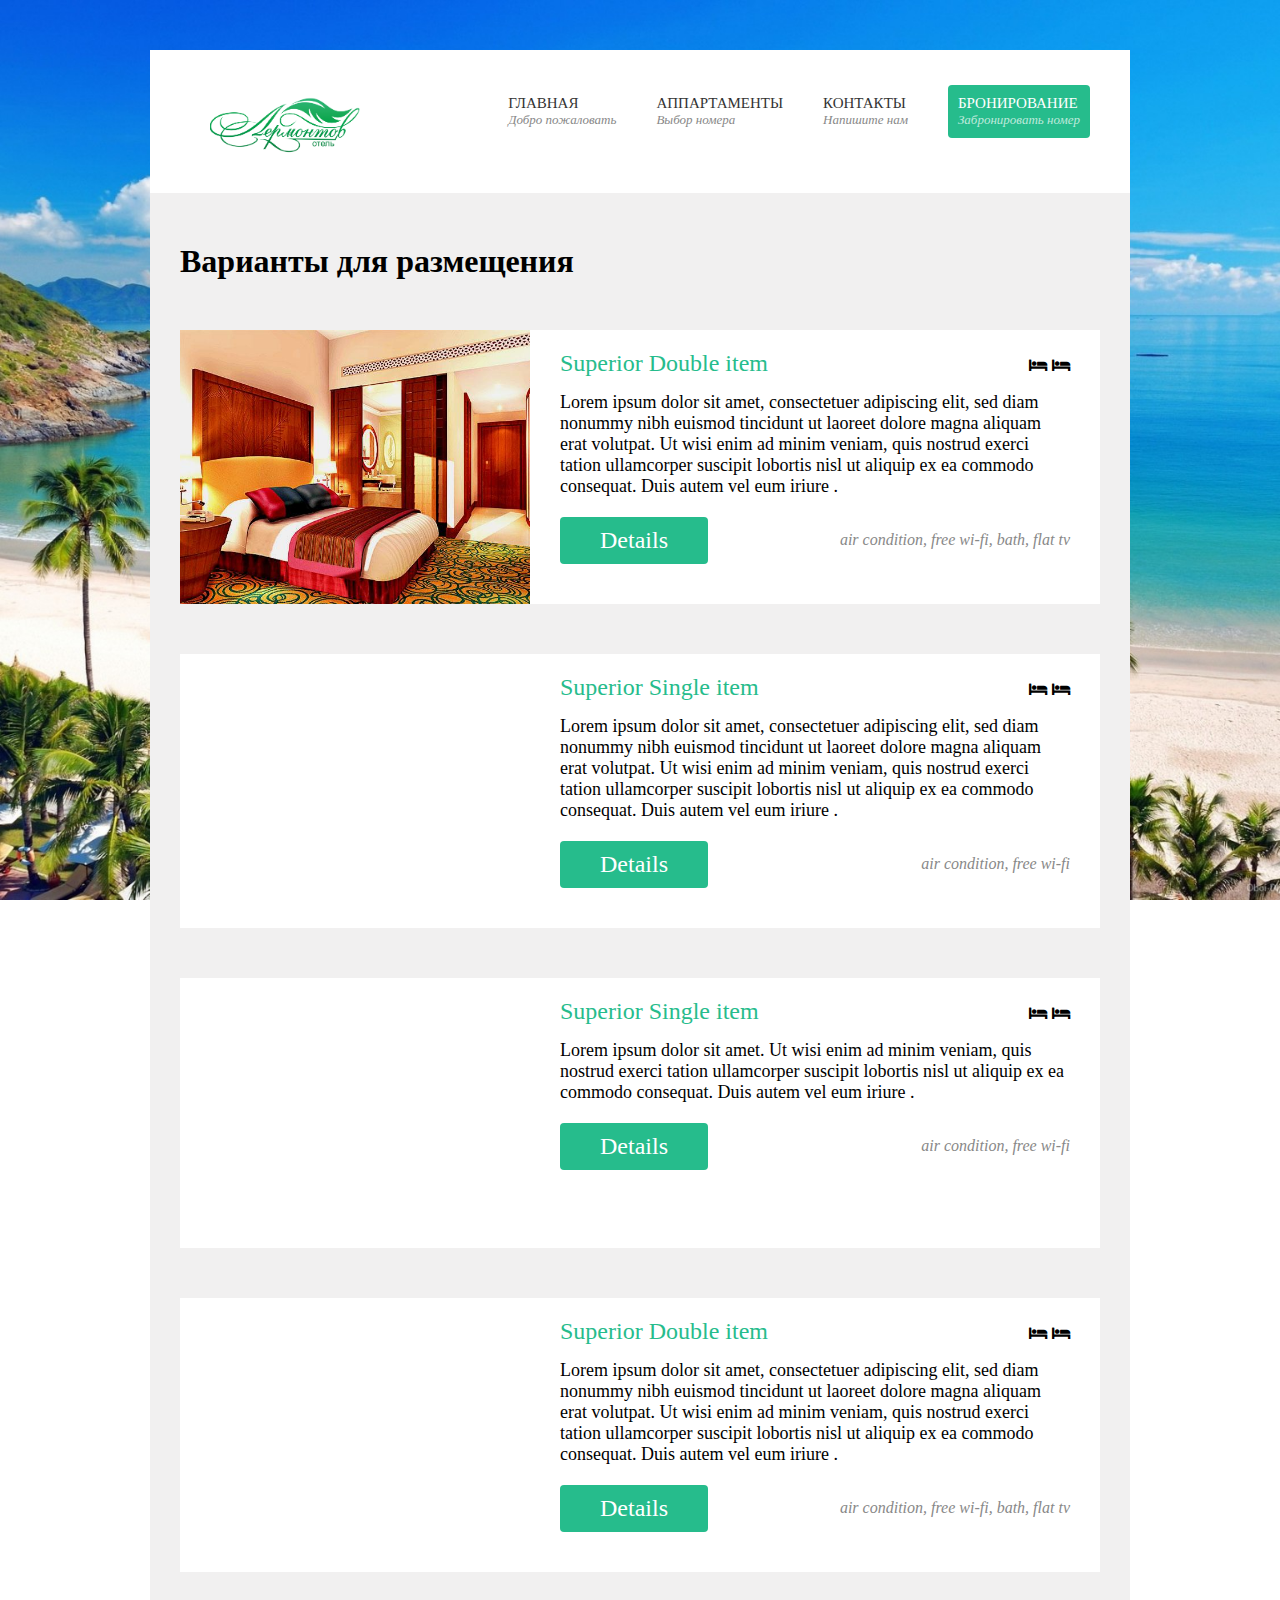
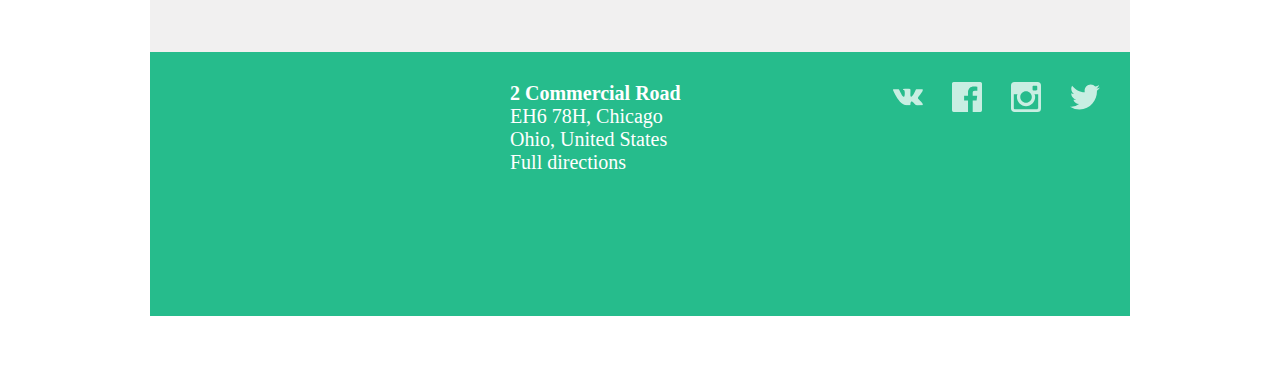
==== appartments.html @ 6ba347f4 "first commit" ====
<!DOCTYPE html>
<html lang="en">
  <head>
    <meta charset="UTF-8"/>
    <meta name="viewport" content="width=device-width, initial-scale=1.0"/>
    <meta http-equiv="X-UA-Compatible" content="ie=edge"/>
    <title>Размещение</title>
    <link rel="stylesheet" href="css/main.css"/>
    <link rel="stylesheet" href="libs/jquery-ui-1.12.1.custom/jquery-ui.min.css"/>
    <link rel="stylesheet" href="libs/jquery-ui-1.12.1.custom/jquery-ui.structure.css"/>
    <link rel="stylesheet" href="libs/jquery-ui-1.12.1.custom/jquery-ui.theme.css"/>
    <link rel="stylesheet" href="font-awesome-4.7.0/css/font-awesome.min.css"/>
  </head>
  <body>
    <div class="wrapper">
      <div class="section-header">
        <div class="logo"><a href="index.html"><img src="img/logo.png" alt="logo"/></a></div>
        <div class="navigation">
          <ul>
            <li><a href="index.html">Главная<span>Добро пожаловать</span></a></li>
            <li><a href="appartments.html">Аппартаменты<span>Выбор номера</span></a></li>
            <li><a href="contacts.html">Контакты<span>Напишите нам</span></a></li>
            <li class="reservation-btn custom-color-btn-back"><a href="#">Бронирование<span>Забронировать номер</span></a></li>
          </ul>
        </div>
      </div>
      <div class="section-content">
        <h1>Варианты для размещения</h1>
        <div class="appartment">
          <div class="appartment__img" style="background-image: url(img/rooms/room_01.jpg);"></div>
          <div class="appartment__desc">
            <div class="appartment__header">
              <div class="appartment__title">Superior Double item</div>
              <div class="appartment__beds">
                <div class="fa fa-bed"></div>
                <div class="fa fa-bed"></div>
              </div>
            </div>
            <div class="appartment__text">
              <p>Lorem ipsum dolor sit amet, consectetuer adipiscing elit, sed diam nonummy nibh euismod tincidunt ut laoreet dolore magna aliquam erat volutpat. Ut wisi enim ad minim veniam, quis nostrud exerci tation ullamcorper suscipit lobortis nisl ut aliquip ex ea commodo consequat. Duis autem vel eum iriure .</p>
            </div>
            <div class="appartment__footer"><a class="appartment__button button" href="appartment-page.html">Details</a>
              <div class="appartment__options">
                <div class="tag">air condition,</div>
                <div class="tag">free wi-fi,</div>
                <div class="tag">bath,</div>
                <div class="tag">flat tv</div>
              </div>
            </div>
          </div>
        </div>
        <div class="appartment">
          <div class="appartment__img" style="background-image: url(img/rooms/room_02.jpg);"></div>
          <div class="appartment__desc">
            <div class="appartment__header">
              <div class="appartment__title">Superior Single item</div>
              <div class="appartment__beds">
                <div class="fa fa-bed"></div>
                <div class="fa fa-bed"></div>
              </div>
            </div>
            <div class="appartment__text">
              <p>Lorem ipsum dolor sit amet, consectetuer adipiscing elit, sed diam nonummy nibh euismod tincidunt ut laoreet dolore magna aliquam erat volutpat. Ut wisi enim ad minim veniam, quis nostrud exerci tation ullamcorper suscipit lobortis nisl ut aliquip ex ea commodo consequat. Duis autem vel eum iriure .</p>
            </div>
            <div class="appartment__footer"><a class="appartment__button button" href="appartment-page.html">Details</a>
              <div class="appartment__options">
                <div class="tag">air condition,</div>
                <div class="tag">free wi-fi</div>
              </div>
            </div>
          </div>
        </div>
        <div class="appartment">
          <div class="appartment__img" style="background-image: url(img/rooms/room_03.jpg);"></div>
          <div class="appartment__desc">
            <div class="appartment__header">
              <div class="appartment__title">Superior Single item</div>
              <div class="appartment__beds">
                <div class="fa fa-bed"></div>
                <div class="fa fa-bed"></div>
              </div>
            </div>
            <div class="appartment__text">
              <p>Lorem ipsum dolor sit amet. Ut wisi enim ad minim veniam, quis nostrud exerci tation ullamcorper suscipit lobortis nisl ut aliquip ex ea commodo consequat. Duis autem vel eum iriure .</p>
            </div>
            <div class="appartment__footer"><a class="appartment__button button" href="appartment-page.html">Details</a>
              <div class="appartment__options">
                <div class="tag">air condition,</div>
                <div class="tag">free wi-fi</div>
              </div>
            </div>
          </div>
        </div>
        <div class="appartment">
          <div class="appartment__img" style="background-image: url(img/rooms/room_04.jpg);"></div>
          <div class="appartment__desc">
            <div class="appartment__header">
              <div class="appartment__title">Superior Double item</div>
              <div class="appartment__beds">
                <div class="fa fa-bed"></div>
                <div class="fa fa-bed"></div>
              </div>
            </div>
            <div class="appartment__text">
              <p>Lorem ipsum dolor sit amet, consectetuer adipiscing elit, sed diam nonummy nibh euismod tincidunt ut laoreet dolore magna aliquam erat volutpat. Ut wisi enim ad minim veniam, quis nostrud exerci tation ullamcorper suscipit lobortis nisl ut aliquip ex ea commodo consequat. Duis autem vel eum iriure .</p>
            </div>
            <div class="appartment__footer"><a class="appartment__button button" href="appartment-page.html">Details</a>
              <div class="appartment__options">
                <div class="tag">air condition,</div>
                <div class="tag">free wi-fi,</div>
                <div class="tag">bath,</div>
                <div class="tag">flat tv</div>
              </div>
            </div>
          </div>
        </div>
      </div>
      <div class="section-footer">
        <div class="map">
          <iframe src="https://www.google.com/maps/embed?pb=!1m18!1m12!1m3!1d5740.709414819223!2d115.1689508123794!3d-8.716764730321545!2m3!1f0!2f0!3f0!3m2!1i1024!2i768!4f13.1!3m3!1m2!1s0x2dd246becfdf3a21%3A0xc9b3a559671f273b!2sBounty+Hotel!5e0!3m2!1sru!2sru!4v1516788876021" width="300" height="200" frameborder="0" style="border:0;" allowfullscreen="allowfullscreen"></iframe>
        </div>
        <div class="address">
          <p><strong>2 Commercial Road <br></strong>EH6 78H, Chicago <br>
            Ohio, United States <br>
            Full directions
          </p>
        </div>
        <div class="footer__social"><a href="#" target="_blank">
            <svg class="icon-cocial">
              <use xlink:href="img/sprite.svg#vk"></use>
            </svg></a><a href="#" target="_blank">
            <svg class="icon-cocial">
              <use xlink:href="img/sprite.svg#fb"></use>
            </svg></a><a href="#" target="_blank">
            <svg class="icon-cocial">
              <use xlink:href="img/sprite.svg#inst"></use>
            </svg></a><a href="#" target="_blank">
            <svg class="icon-cocial">
              <use xlink:href="img/sprite.svg#twitter"></use>
            </svg></a></div>
      </div>
      <script src="libs/libs.min.js"></script>
      <script src="libs/jquery-ui-1.12.1.custom/jquery-ui.min.js"></script>
      <script src="js/main.js"></script>
    </div>
  </body>
</html>
---- css/main.css ----
.appartment {
  display: -webkit-box;
  display: -webkit-flex;
  display: -ms-flexbox;
  display: flex;
  background-color: #fff;
  margin-bottom: 1.875rem;
  margin-top: 3.125rem;
}
.appartment__img {
  min-width: 21.875rem;
  min-height: 16.875rem;
  background-repeat: no-repeat;
  background-position: center;
  -webkit-background-size: cover;
          background-size: cover;
}
.appartment__desc {
  padding: 1.25rem 1.875rem;
}
.appartment__header {
  display: -webkit-box;
  display: -webkit-flex;
  display: -ms-flexbox;
  display: flex;
  -webkit-box-pack: justify;
  -webkit-justify-content: space-between;
      -ms-flex-pack: justify;
          justify-content: space-between;
  -webkit-box-align: baseline;
  -webkit-align-items: baseline;
      -ms-flex-align: baseline;
          align-items: baseline;
  font-size: 1rem;
}
.appartment__title {
  color: #26bc8c;
  font-size: 1.5rem;
  font-weight: 400;
}
.appartment__beds {
  display: -webkit-box;
  display: -webkit-flex;
  display: -ms-flexbox;
  display: flex;
}
.fa-bed {
  margin-left: 0.3125rem;
}
.appartment__text {
  margin: 0.9375rem 0rem 0rem 0rem;
}
.appartment__text p {
  font-weight: 300;
  font-size: 1.125rem;
}
.appartment__footer {
  margin: 1.25rem 0rem;
  display: -webkit-box;
  display: -webkit-flex;
  display: -ms-flexbox;
  display: flex;
  -webkit-box-align: center;
  -webkit-align-items: center;
      -ms-flex-align: center;
          align-items: center;
  -webkit-box-pack: justify;
  -webkit-justify-content: space-between;
      -ms-flex-pack: justify;
          justify-content: space-between;
}
.appartment__options {
  margin-left: 1.25rem;
}
.tag {
  font-style: italic;
  font-size: 1rem;
  color: #888;
  display: inline-block;
}
.app-single__header {
  display: -webkit-box;
  display: -webkit-flex;
  display: -ms-flexbox;
  display: flex;
  -webkit-box-pack: justify;
  -webkit-justify-content: space-between;
      -ms-flex-pack: justify;
          justify-content: space-between;
  -webkit-box-align: center;
  -webkit-align-items: center;
      -ms-flex-align: center;
          align-items: center;
}
.tags-block {
  display: -webkit-box;
  display: -webkit-flex;
  display: -ms-flexbox;
  display: flex;
  -webkit-box-align: baseline;
  -webkit-align-items: baseline;
      -ms-flex-align: baseline;
          align-items: baseline;
}
.tag-title {
  color: #26bc8c;
  font-weight: 600;
  margin-right: 0.3125rem;
  margin-bottom: 1.875rem;
  font-size: 0.9375rem;
  font-style: italic;
}
.booking {
  background-color: rgba(224, 224, 224, 0.55);
  padding: 0.625rem 0.625rem 0.625rem 0.625rem;
  margin: 2.5rem 0rem 2.5rem 0rem;
  display: -webkit-box;
  display: -webkit-flex;
  display: -ms-flexbox;
  display: flex;
  -webkit-border-radius: 0.375rem;
          border-radius: 0.375rem;
}
.booking__price {
  font-size: 3.125rem;
  font-weight: 700;
  text-align: center;
  line-height: 1.875rem;
  color: #26bc8c;
  width: 50%;
  margin: 1.875rem 0rem 1.25rem 0rem;
}
.booking__price span {
  font-size: 1.25rem;
  font-weight: 400;
}
.booking-form {
  width: 50%;
  display: -webkit-box;
  display: -webkit-flex;
  display: -ms-flexbox;
  display: flex;
  -webkit-box-pack: justify;
  -webkit-justify-content: space-between;
      -ms-flex-pack: justify;
          justify-content: space-between;
  -webkit-flex-wrap: wrap;
      -ms-flex-wrap: wrap;
          flex-wrap: wrap;
  -webkit-box-align: start;
  -webkit-align-items: flex-start;
      -ms-flex-align: start;
          align-items: flex-start;
  padding-top: 0.625rem;
}
.app-single-img {
  width: 57.5rem;
  margin: 1.875rem 0;
}
.input-wrapper {
  -webkit-border-radius: 0.25rem;
          border-radius: 0.25rem;
  background-color: #fff;
  padding: 0.5rem 0.9375rem;
  width: 40%;
  position: relative;
}
.input-wrapper__input {
  border: none;
  font-size: 1rem;
  font-family: 'Roboto', sans-serif;
  font-weight: 300;
  max-width: 100%;
  outline-style: none;
}
.input-wrapper__icon {
  position: absolute;
  right: 1.25rem;
  top: 0.5rem;
}
.button--full-width {
  width: 100%;
}
.section-header {
  padding: 2.1875rem 2.5rem 1.5625rem 1.875rem;
  background-color: #FFF;
  display: -webkit-box;
  display: -webkit-flex;
  display: -ms-flexbox;
  display: flex;
  -webkit-box-pack: justify;
  -webkit-justify-content: space-between;
      -ms-flex-pack: justify;
          justify-content: space-between;
}
.logo img {
  width: 9.375rem;
  margin-left: 1.875rem;
}
.navigation {
  font-size: 1.375rem;
  font-weight: 700;
  font-size: 0.9375rem;
}
.navigation ul {
  display: -webkit-box;
  display: -webkit-flex;
  display: -ms-flexbox;
  display: flex;
  list-style: none;
  margin: 0;
  padding: 0;
  -webkit-box-align: baseline;
  -webkit-align-items: baseline;
      -ms-flex-align: baseline;
          align-items: baseline;
}
.navigation ul li {
  margin: 0;
  padding: 0;
  text-transform: uppercase;
  margin-left: 2.5rem;
}
.navigation a {
  color: #333333;
  font-weight: 400;
  text-decoration: none;
  display: block;
}
.navigation a:hover,
.navigation a:focus,
.navigation a:active {
  text-decoration: none;
  color: #26bc8c !important;
}
.navigation span {
  text-transform: none;
  font-style: italic;
  font-size: 0.8125rem;
  font-weight: 300;
  color: #888888;
  display: block;
}
.navigation ul li.reservation-btn {
  -webkit-border-radius: 0.25rem;
          border-radius: 0.25rem;
  padding: 0.625rem;
}
.navigation ul li.reservation-btn span {
  color: rgba(255, 255, 255, 0.7);
}
.active {
  color: #26bc8c !important;
}
.section-footer {
  background-color: #26bc8c;
  padding: 1.875rem;
  display: -webkit-box;
  display: -webkit-flex;
  display: -ms-flexbox;
  display: flex;
}
.map {
  margin-right: 1.875rem;
}
.address p {
  margin: 0;
  padding: 0;
  color: #fff;
  font-size: 1.25rem;
}
.footer__social {
  margin-left: auto ;
}
.footer__social a {
  text-decoration: none;
  margin-left: 1.5625rem;
  opacity: 0.75;
}
.footer__social a:hover {
  opacity: 1;
}
.icon-cocial {
  fill: #fff;
  width: 1.875rem;
  height: 1.875rem;
}
.contact-form {
  margin-top: 3.125rem;
}
.input {
  -webkit-border-radius: 0.25rem;
          border-radius: 0.25rem;
  outline-style: none;
  background-color: #fff;
  font-family: 'Roboto', sans-serif;
  font-weight: 300;
  font-size: 1rem;
  border: none;
  padding: 0.9375rem 0.9375rem;
  width: 100%;
}
.input--half {
  width: 48%;
  margin-right: 1.875rem;
}
.input--half:last-child {
  margin-right: 0;
}
.textarea {
  -webkit-border-radius: 0.25rem;
          border-radius: 0.25rem;
  outline-style: none;
  background-color: #fff;
  font-family: 'Roboto', sans-serif;
  font-weight: 300;
  font-size: 1rem;
  border: none;
  padding: 0.9375rem 0.9375rem;
  width: 100%;
  height: 7.5rem;
}
.contact-form__row {
  display: -webkit-box;
  display: -webkit-flex;
  display: -ms-flexbox;
  display: flex;
  -webkit-box-pack: justify;
  -webkit-justify-content: space-between;
      -ms-flex-pack: justify;
          justify-content: space-between;
  padding-bottom: 0.9375rem;
}
.message {
  padding: 0.625rem 0.9375rem;
  background-color: #999;
  color: #FFF;
  font-size: 1.125rem;
  width: 97%;
  margin-bottom: 0.625rem;
  -webkit-border-radius: 0.25rem;
          border-radius: 0.25rem;
}
.message--error {
  background-color: #B52B2B;
}
.message--success {
  background-color: #1A57E1;
}
html {
  height: 100%;
}
body {
  height: 100%;
  background-image: url("../img/bg-island.jpg");
  background-repeat: no-repeat;
  background-position: center;
  -webkit-background-size: cover;
          background-size: cover;
  background-attachment: fixed;
  margin: 0;
  padding: 0;
}
h1 {
  margin: 0;
  padding: 0;
}
img {
  max-width: 100%;
}
.wrapper {
  max-width: 61.25rem;
  margin-left: auto;
  margin-right: auto;
  padding-top: 3.125rem;
  padding-bottom: 3.125rem;
}
.section-content {
  background-color: #f1f0f0;
  padding: 3.125rem 1.875rem;
}
.section-content p {
  margin: 0.9375rem 0 1.25rem 0;
  font-weight: 300;
  font-size: 1.125rem;
}
.button {
  -webkit-transition: 0.2s ease-in;
  -o-transition: 0.2s ease-in;
  transition: 0.2s ease-in;
  display: inline-block;
  background-color: #26bc8c;
  padding: 0.625rem 2.5rem 0.625rem 2.5rem;
  color: #FFF;
  -webkit-border-radius: 0.25rem;
          border-radius: 0.25rem;
  font-size: 1.5rem;
  font-weight: 300;
  text-decoration: none;
  border: none;
  cursor: pointer;
}
.button:hover,
.button:focus {
  background-color: #04de98;
  outline-style: none;
}
.custom-color-btn-back {
  background-color: #26bc8c !important;
}
.custom-color-btn-back a {
  color: #fff;
}
.custom-color-btn-back a:hover {
  color: #fff !important;
}
.gallery {
  padding: 1.875rem 3.125rem;
}
.photos {
  position: relative;
  height: 37.5rem;
}
.photos img {
  width: 100%;
  position: absolute;
  left: 0;
  opacity: 0;
}
.photos .showed {
  opacity: 1;
}
.scroll {
  width: 2.1875rem;
  height: 0.9375rem;
  fill: #fff;
  cursor: pointer;
}
.prev {
  position: absolute;
  top: 18.34375rem;
  left: 0.9375rem;
  -webkit-transform: rotate(90deg);
      -ms-transform: rotate(90deg);
          transform: rotate(90deg);
}
.next {
  position: absolute;
  top: 18.34375rem;
  right: 0.9375rem;
  -webkit-transform: rotate(-90deg);
      -ms-transform: rotate(-90deg);
          transform: rotate(-90deg);
}
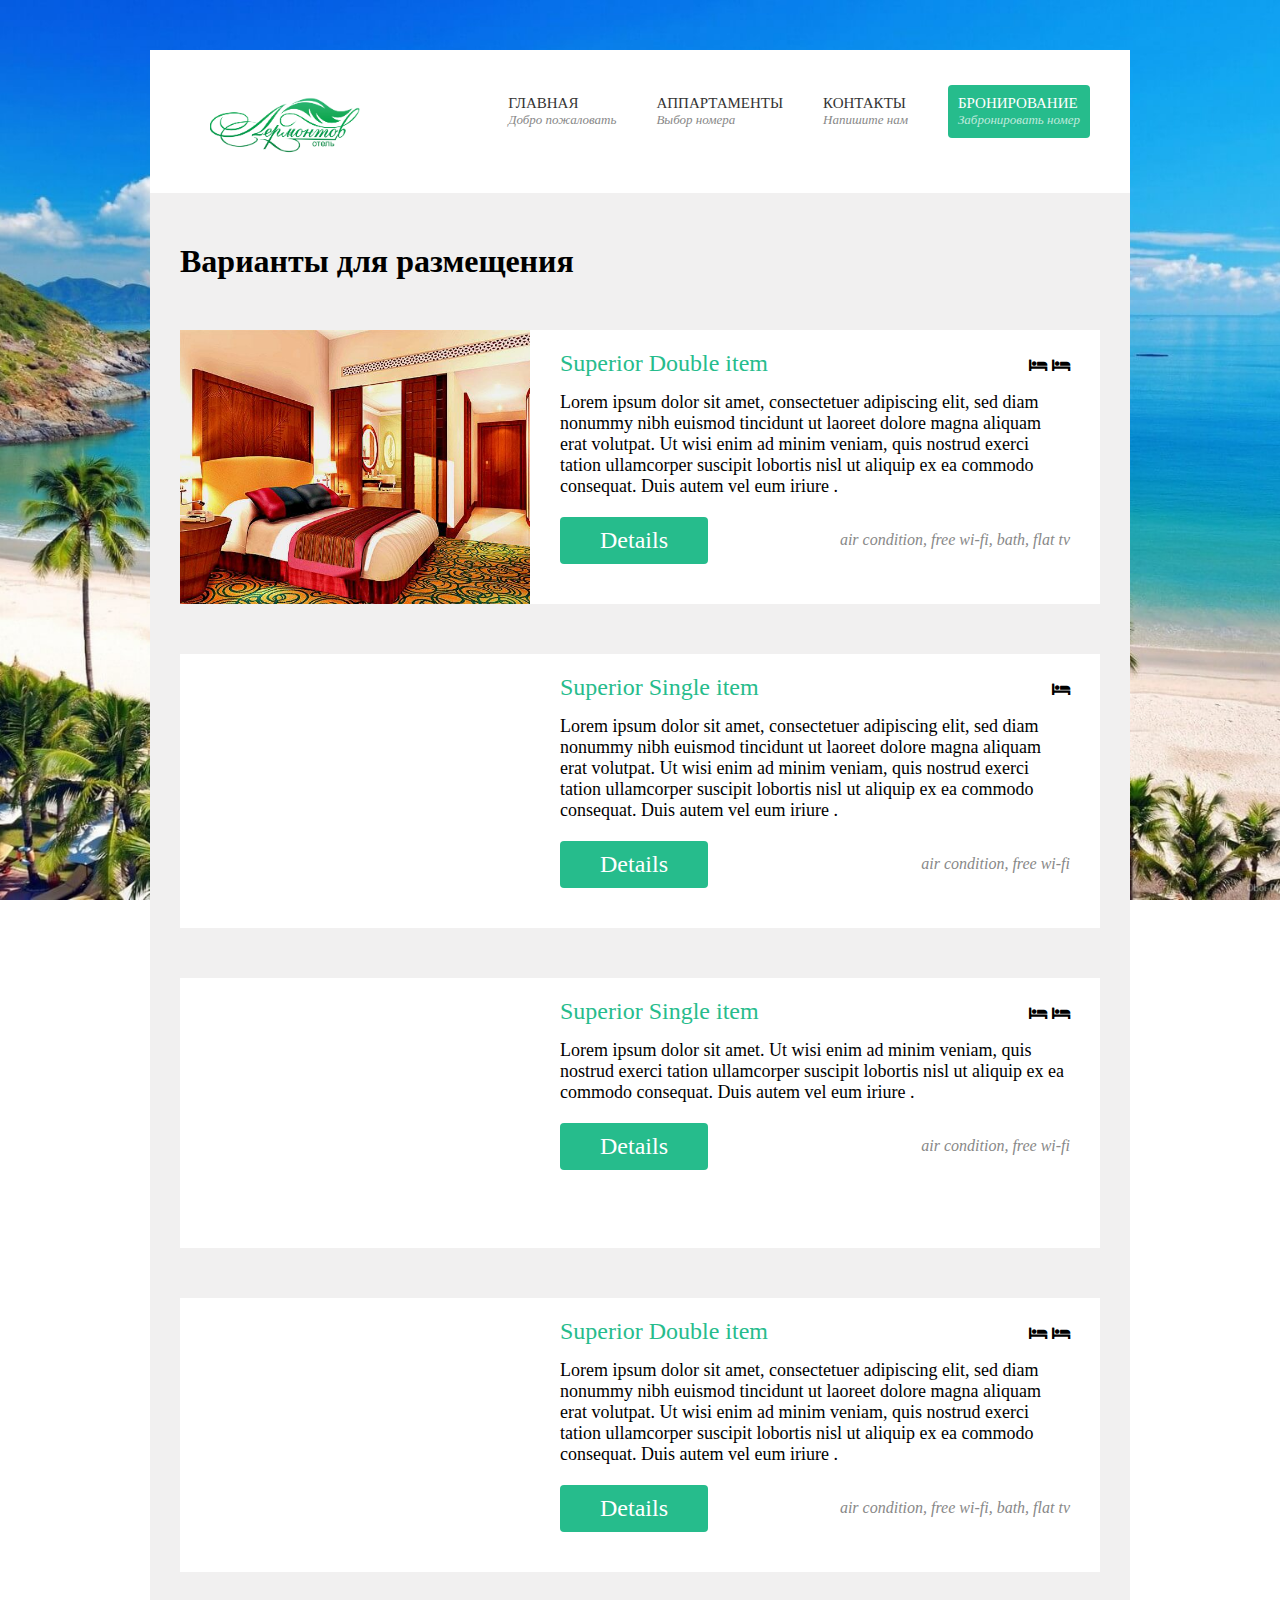
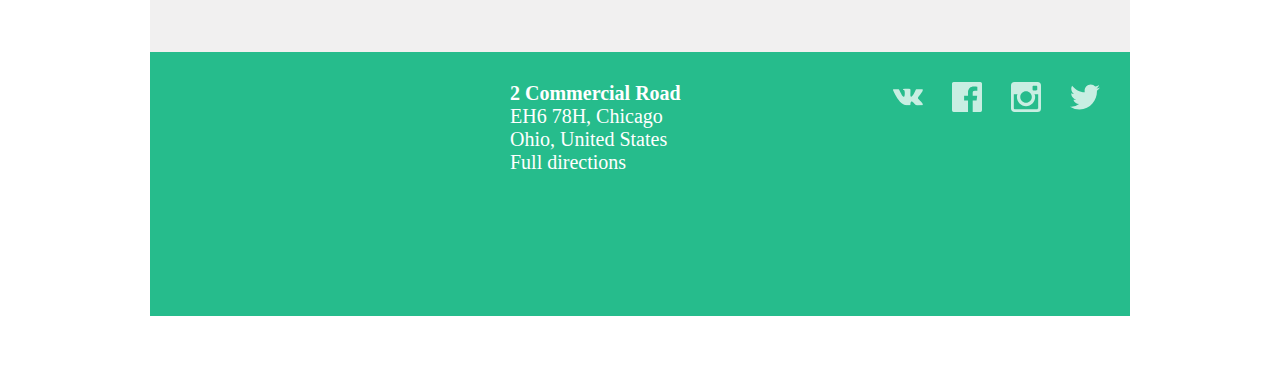
==== commit 2a54f648: "Update appartments.html" ====
--- a/appartments.html
+++ b/appartments.html
@@ -55,8 +55,7 @@
             <div class="appartment__header">
               <div class="appartment__title">Superior Single item</div>
               <div class="appartment__beds">
-                <div class="fa fa-bed"></div>
-                <div class="fa fa-bed"></div>
+                <div class="fa fa-bed"></div>           
               </div>
             </div>
             <div class="appartment__text">
@@ -144,4 +143,4 @@
       <script src="js/main.js"></script>
     </div>
   </body>
-</html>+</html>
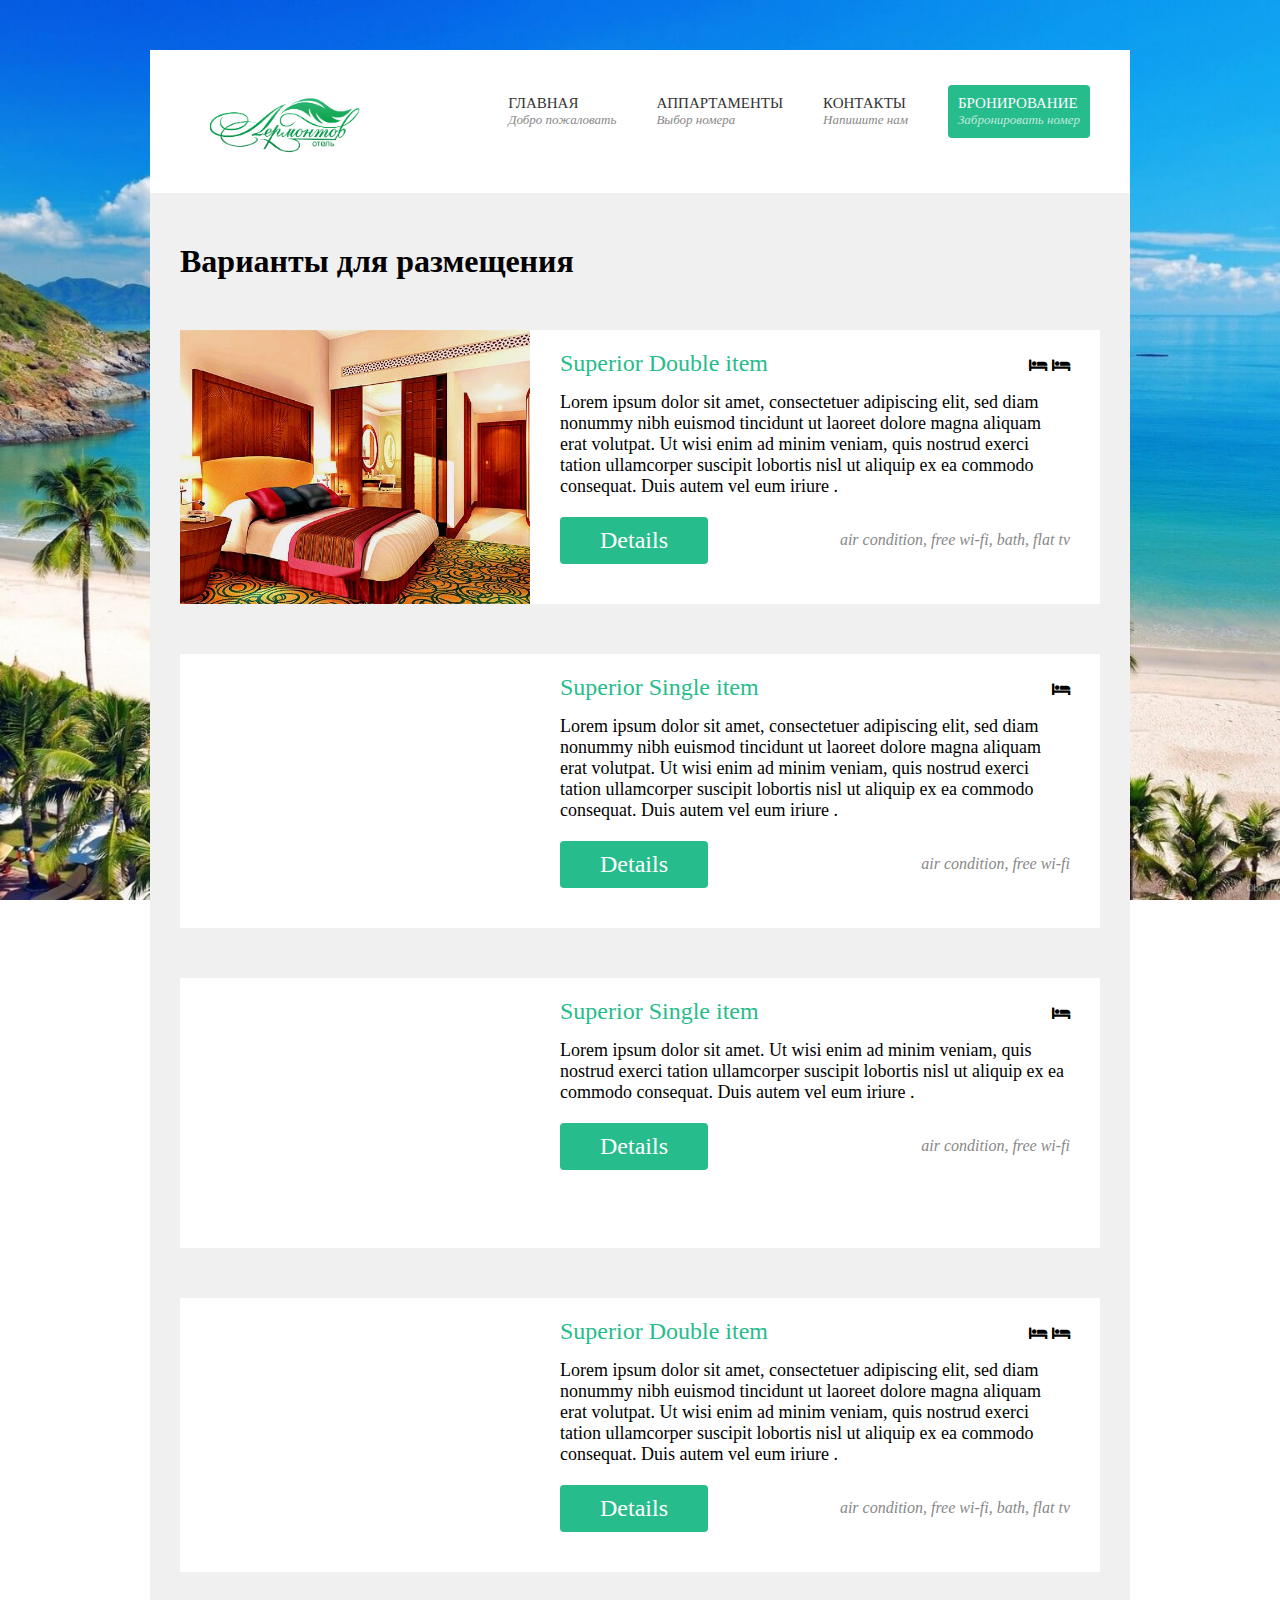
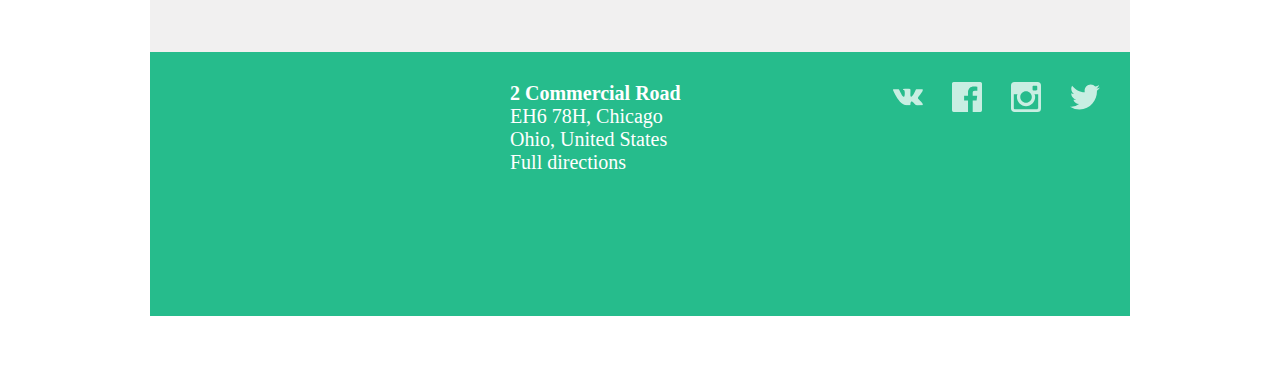
==== commit 1c59c0bb: "Update appartments.html" ====
--- a/appartments.html
+++ b/appartments.html
@@ -76,7 +76,6 @@
               <div class="appartment__title">Superior Single item</div>
               <div class="appartment__beds">
                 <div class="fa fa-bed"></div>
-                <div class="fa fa-bed"></div>
               </div>
             </div>
             <div class="appartment__text">
@@ -124,16 +123,16 @@
             Full directions
           </p>
         </div>
-        <div class="footer__social"><a href="#" target="_blank">
+        <div class="footer__social"><a href="https://vk.com" target="_blank">
             <svg class="icon-cocial">
               <use xlink:href="img/sprite.svg#vk"></use>
-            </svg></a><a href="#" target="_blank">
+            </svg></a><a href="https://www.facebook.com" target="_blank">
             <svg class="icon-cocial">
               <use xlink:href="img/sprite.svg#fb"></use>
-            </svg></a><a href="#" target="_blank">
+            </svg></a><a href="https://www.instagram.com" target="_blank">
             <svg class="icon-cocial">
               <use xlink:href="img/sprite.svg#inst"></use>
-            </svg></a><a href="#" target="_blank">
+            </svg></a><a href="https://twitter.com" target="_blank">
             <svg class="icon-cocial">
               <use xlink:href="img/sprite.svg#twitter"></use>
             </svg></a></div>
